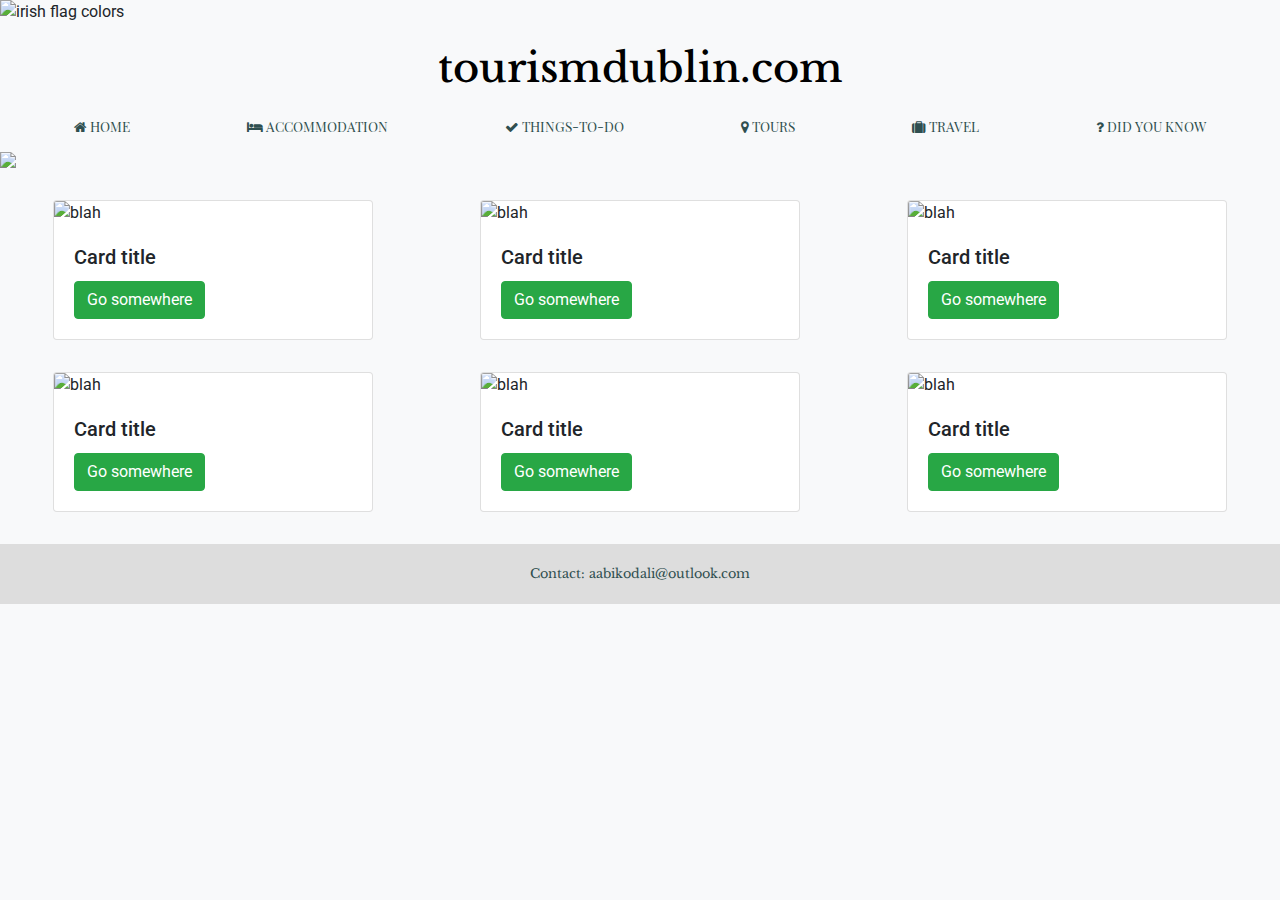
==== accommodation.html @ 73d419e8 "changed button colour and changed column sizes" ====
<!DOCTYPE html>
<html lang="en">

<head>
	<meta charset="UTF-8">
	<meta name="viewport" content="width=device-width, initial-scale=1.0">
	<meta http-equiv="X-UA-Compatible" content="ie=edge">
	<script src="https://code.jquery.com/jquery-3.3.1.slim.min.js"
		integrity="sha384-q8i/X+965DzO0rT7abK41JStQIAqVgRVzpbzo5smXKp4YfRvH+8abtTE1Pi6jizo" crossorigin="anonymous">
	</script>
	<script src="https://cdnjs.cloudflare.com/ajax/libs/popper.js/1.14.7/umd/popper.min.js"
		integrity="sha384-UO2eT0CpHqdSJQ6hJty5KVphtPhzWj9WO1clHTMGa3JDZwrnQq4sF86dIHNDz0W1" crossorigin="anonymous">
	</script>
	<script src="https://stackpath.bootstrapcdn.com/bootstrap/4.3.1/js/bootstrap.min.js"
		integrity="sha384-JjSmVgyd0p3pXB1rRibZUAYoIIy6OrQ6VrjIEaFf/nJGzIxFDsf4x0xIM+B07jRM" crossorigin="anonymous">
	</script>
	<link rel="stylesheet" href="https://stackpath.bootstrapcdn.com/bootstrap/4.3.1/css/bootstrap.min.css"
		integrity="sha384-ggOyR0iXCbMQv3Xipma34MD+dH/1fQ784/j6cY/iJTQUOhcWr7x9JvoRxT2MZw1T" crossorigin="anonymous">
	<link rel="stylesheet" href="https://stackpath.bootstrapcdn.com/font-awesome/4.7.0/css/font-awesome.min.css">
	<link rel="stylesheet" href="assets/css/style.css" type="text/css">
	<title>tourismdublin.com</title>
</head>

<body>
	<header>
		<img src="https://i.imgur.com/FGhHCQj.png" class="img-fluid" id="divider" alt="irish flag colors">
		<h1 class="d-none d-md-block"><a href="index.html">tourismdublin.com</a></h1>
	</header>

	<nav class="navbar navbar-expand-md navbar-light bg-light sticky-top" role="navigation">
		<button class="navbar-toggler" data-toggle="collapse" data-target="#collapsenav">
    <span class="navbar-toggler-icon"></span>
    </button>
		<a class="d-md-none navbar-brand" id="smallscreenlogo">tourismdublin.com</a>

		<div class="collapse navbar-collapse" id="collapsenav">
			<ul class="navbar-nav nav-fill w-100">
				<li class="nav-item">
					<a class="nav-link" href="index.html"><i class="fa fa-home" aria-hidden="true"></i> Home</a>
				</li>
				<li class="nav-item">
					<a class="nav-link" href="#"><i class="fa fa-bed" aria-hidden="true"></i> Accommodation</a>
				</li>
				<li class="nav-item">
					<a class="nav-link" href="#"><i class="fa fa-check" aria-hidden="true"></i> Things-To-Do</a>
				</li>
				<li class="nav-item">
					<a class="nav-link" href="#"><i class="fa fa-map-marker" aria-hidden="true"></i> Tours</a>
				</li>
				<li class="nav-item">
					<a class="nav-link" href="#"><i class="fa fa-suitcase" aria-hidden="true"></i> Travel</a>
				</li>
				<li class="nav-item">
					<a class="nav-link" href="#"><i class="fa fa-question" aria-hidden="true"></i> Did You Know</a>
				</li>
			</ul>
		</div>
	</nav>
	<img src="https://i.imgur.com/uDa6GMF.jpg" class="img-fluid homeimage">

	<div class="container-fluid">
        <div class="row justify-content-around">
        
        <div class="card cardwidth col-xs-6 col-sm-4 col-lg-3">
        
          <img src="https://i.imgur.com/vJRN5zq.jpg" class="card-img-top" alt="blah">
          <div class="card-body">
            <h5 class="card-title">Card title</h5>
            <a href="#" class="btn btn-success">Go somewhere</a>
          </div>
        </div>
        
        <div class="card cardwidth col-xs-6 col-sm-4 col-lg-3">
        
          <img src="https://i.imgur.com/vJRN5zq.jpg" class="card-img-top" alt="blah">
          <div class="card-body">
            <h5 class="card-title">Card title</h5>
            <a href="#" class="btn btn-success">Go somewhere</a>
          </div>
        </div>
        
        <div class="w-100 d-none d-sm-block d-lg-none"></div>
        
        <div class="card cardwidth col-xs-6 col-sm-4 col-lg-3">
        
          <img src="https://i.imgur.com/vJRN5zq.jpg" class="card-img-top" alt="blah">
          <div class="card-body">
            <h5 class="card-title">Card title</h5>
            <a href="#" class="btn btn-success">Go somewhere</a>
          </div>
        </div>
        
        <div class="w-100 d-none d-lg-block"></div>
        
        <div class="card cardwidth col-xs-6 col-sm-4 col-lg-3">
        
          <img src="https://i.imgur.com/vJRN5zq.jpg" class="card-img-top" alt="blah">
          <div class="card-body">
            <h5 class="card-title">Card title</h5>
            <a href="#" class="btn btn-success">Go somewhere</a>
          </div>
        </div>
        
        <div class="w-100 d-none d-sm-block d-lg-none"></div>
        
        <div class="card cardwidth col-xs-6 col-sm-4 col-lg-3">
        
          <img src="https://i.imgur.com/vJRN5zq.jpg" class="card-img-top" alt="blah">
          <div class="card-body">
            <h5 class="card-title">Card title</h5>
            <a href="#" class="btn btn-success">Go somewhere</a>
          </div>
        </div>
        
        <div class="card cardwidth col-xs-6 col-sm-4 col-lg-3">
        
          <img src="https://i.imgur.com/vJRN5zq.jpg" class="card-img-top" alt="blah">
          <div class="card-body">
            <h5 class="card-title">Card title</h5>
            <a href="#" class="btn btn-success">Go somewhere</a>
          </div>
        </div>
        
        </div>
        </div>

	<footer>
		<span>Contact: <email>aabikodali@outlook.com</email></span>
	</footer>
</body>

</html>
---- assets/css/style.css ----
@import url('https://fonts.googleapis.com/css?family=Arvo|DM+Serif+Text|Libre+Baskerville|Open+Sans|Playfair+Display+SC|Roboto&display=swap');

body {
    background-color: rgb(248, 249, 250);
}

header h1 {
    text-align: center;
    font-family: libre baskerville;
    color: black;
    margin-top: 20px;
}

header h1 a {
    color: black;
}

h1 a:hover {
    text-decoration: none;
    color: darkslategrey;
}

header img {
    display: block;
}

#smallscreenlogo {
    font-family: libre baskerville;
    text-align: center;
}

.navbar .nav-item .nav-link {
    text-transform: uppercase;
    font-family: playfair display sc;
    font-size: .85em;
    color: darkslategrey;
}

.navbar .nav-item .nav-link:hover {
    color: rgb(0, 151, 0);
}

.homeimage {
    margin-bottom: 2rem;
}

.container-fluid .cardwidth {
    padding: 0;
    margin-bottom: 2rem;
}

.welcometext {
    font-size: .9rem;
    text-align: justify;
    padding-top: 20px;
    padding-bottom: 20px;
    padding-left: 15px;
    padding-right: 15px;
    font-family: open sans;
    color: rgb(58, 92, 92);
}

footer {
    background-color: rgb(221, 221, 221);
    padding-bottom: 10px;
    padding-top: 10px;
    }

footer span {
    display: block;
    color: darkslategrey;
    text-align: center;
    padding-top: 10px;
    padding-bottom: 10px;
    margin-bottom: 0;
    font-family: libre baskerville;
    font-size: 0.8em;
}

@media only screen and (min-width: 600px) {
    .welcometext {
        font-size: 1rem;
        padding: 30px; 20px, 30px, 20px;
    }
}

@media only screen and (min-width: 768px) {
    .welcometext {
        font-size: 1.2rem;
        padding: 30px; 20px, 30px, 20px;
    }
}
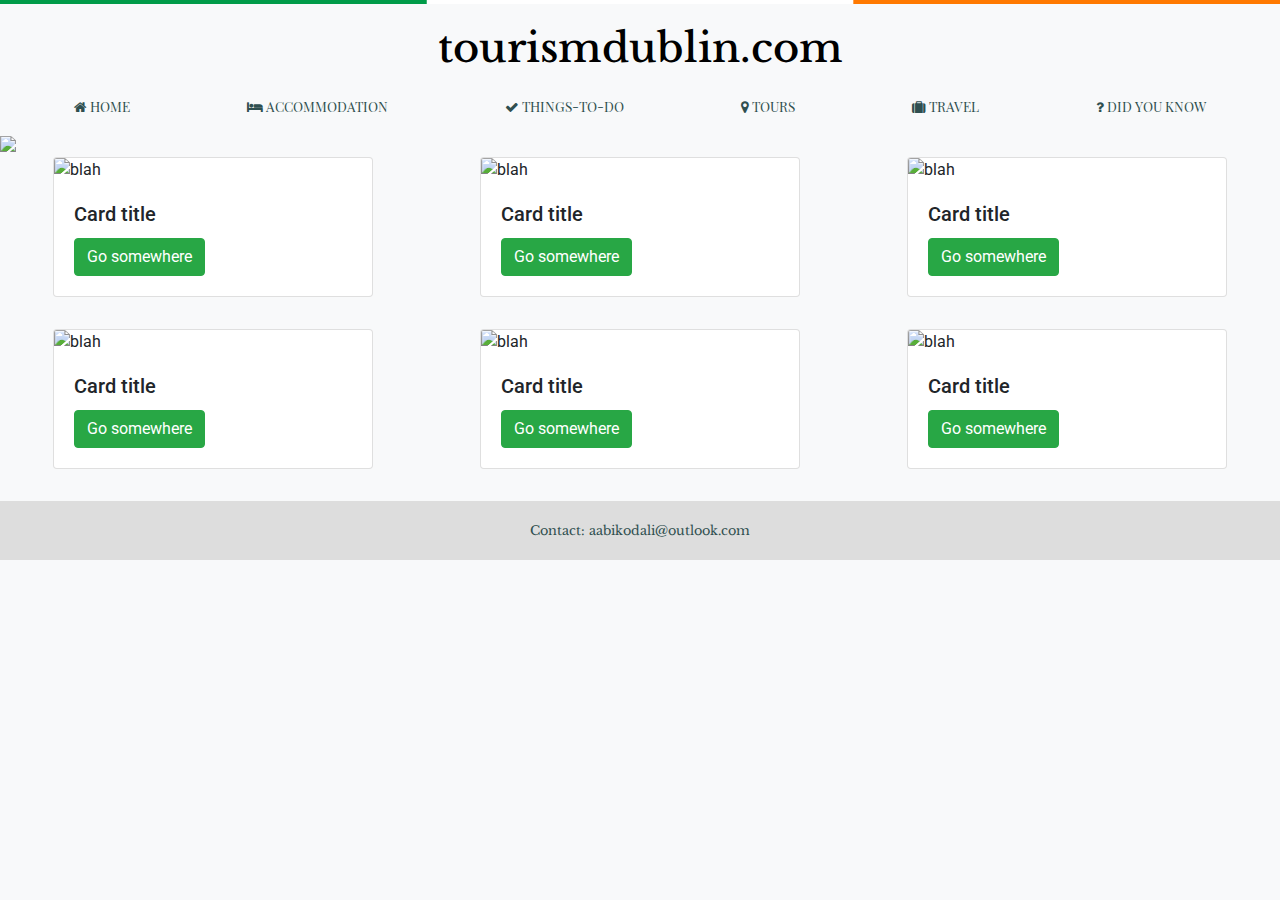
==== commit 0885cbaa: "finished index.html" ====
--- a/accommodation.html
+++ b/accommodation.html
@@ -23,7 +23,7 @@
 
 <body>
 	<header>
-		<img src="https://i.imgur.com/FGhHCQj.png" class="img-fluid" id="divider" alt="irish flag colors">
+		<img src="assets/img/10pxdivider.png" class="img-fluid" id="divider" alt="irish flag colors">
 		<h1 class="d-none d-md-block"><a href="index.html">tourismdublin.com</a></h1>
 	</header>
 
@@ -39,19 +39,19 @@
 					<a class="nav-link" href="index.html"><i class="fa fa-home" aria-hidden="true"></i> Home</a>
 				</li>
 				<li class="nav-item">
-					<a class="nav-link" href="#"><i class="fa fa-bed" aria-hidden="true"></i> Accommodation</a>
+					<a class="nav-link" href="accommodation.html"><i class="fa fa-bed" aria-hidden="true"></i> Accommodation</a>
 				</li>
 				<li class="nav-item">
-					<a class="nav-link" href="#"><i class="fa fa-check" aria-hidden="true"></i> Things-To-Do</a>
+					<a class="nav-link" href="ttd.html"><i class="fa fa-check" aria-hidden="true"></i> Things-To-Do</a>
 				</li>
 				<li class="nav-item">
-					<a class="nav-link" href="#"><i class="fa fa-map-marker" aria-hidden="true"></i> Tours</a>
+					<a class="nav-link" href="tours.html"><i class="fa fa-map-marker" aria-hidden="true"></i> Tours</a>
 				</li>
 				<li class="nav-item">
-					<a class="nav-link" href="#"><i class="fa fa-suitcase" aria-hidden="true"></i> Travel</a>
+					<a class="nav-link" href="travel.html"><i class="fa fa-suitcase" aria-hidden="true"></i> Travel</a>
 				</li>
 				<li class="nav-item">
-					<a class="nav-link" href="#"><i class="fa fa-question" aria-hidden="true"></i> Did You Know</a>
+					<a class="nav-link" href="didyouknow.html"><i class="fa fa-question" aria-hidden="true"></i> Did You Know</a>
 				</li>
 			</ul>
 		</div>
--- a/assets/css/style.css
+++ b/assets/css/style.css
@@ -41,7 +41,7 @@
 }
 
 .homeimage {
-    margin-bottom: 2rem;
+    margin-bottom: .2rem;
 }
 
 .container-fluid .cardwidth {
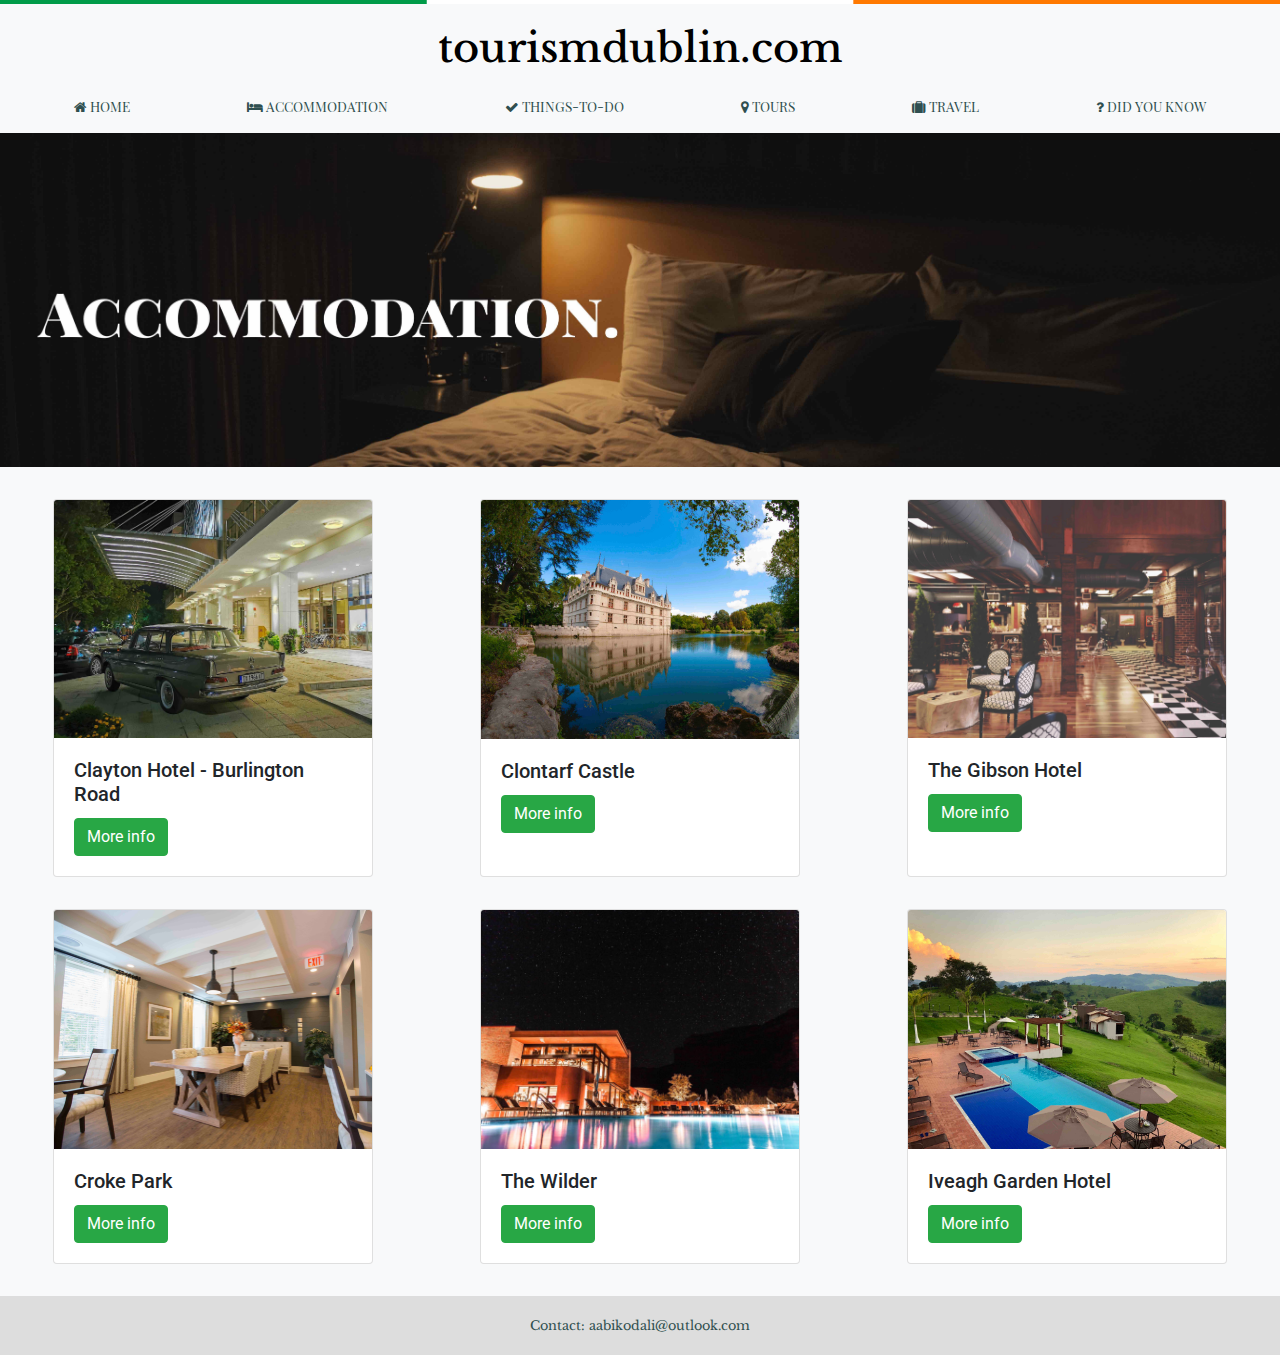
==== commit f0264392: "finished accommodation.html and validated with w3c validator" ====
--- a/accommodation.html
+++ b/accommodation.html
@@ -56,26 +56,26 @@
 			</ul>
 		</div>
 	</nav>
-	<img src="https://i.imgur.com/uDa6GMF.jpg" class="img-fluid homeimage">
+	<img src="assets/img/2acccomp.jpg" class="img-fluid" id="acc-cover-img" alt="bedside lamp illuminating a bed">
 
 	<div class="container-fluid">
         <div class="row justify-content-around">
         
         <div class="card cardwidth col-xs-6 col-sm-4 col-lg-3">
         
-          <img src="https://i.imgur.com/vJRN5zq.jpg" class="card-img-top" alt="blah">
+          <img src="assets/img/accommodation/comclaytonhotel.jpg" class="card-img-top" alt="image of hotel entrance">
           <div class="card-body">
-            <h5 class="card-title">Card title</h5>
-            <a href="#" class="btn btn-success">Go somewhere</a>
+            <h5 class="card-title">Clayton Hotel - Burlington Road</h5>
+            <a href="https://www.claytonhotelburlingtonroad.com" target="_blank" class="btn btn-success stretched-link">More info</a>
           </div>
         </div>
         
         <div class="card cardwidth col-xs-6 col-sm-4 col-lg-3">
         
-          <img src="https://i.imgur.com/vJRN5zq.jpg" class="card-img-top" alt="blah">
+          <img src="assets/img/accommodation/comclontarfcastle.jpg" class="card-img-top" alt="image of a castle hotel">
           <div class="card-body">
-            <h5 class="card-title">Card title</h5>
-            <a href="#" class="btn btn-success">Go somewhere</a>
+            <h5 class="card-title">Clontarf Castle</h5>
+            <a href="https://www.clontarfcastle.ie" target="_blank" class="btn btn-success stretched-link">More info</a>
           </div>
         </div>
         
@@ -83,10 +83,10 @@
         
         <div class="card cardwidth col-xs-6 col-sm-4 col-lg-3">
         
-          <img src="https://i.imgur.com/vJRN5zq.jpg" class="card-img-top" alt="blah">
+		 <img src="assets/img/accommodation/comgibsonhotel.jpg" class="card-img-top" alt="hotel bar and lobby">
           <div class="card-body">
-            <h5 class="card-title">Card title</h5>
-            <a href="#" class="btn btn-success">Go somewhere</a>
+            <h5 class="card-title">The Gibson Hotel</h5>
+            <a href="https://www.thegibsonhotel.ie/" target="_blank" class="btn btn-success stretched-link">More info</a>
           </div>
         </div>
         
@@ -94,10 +94,10 @@
         
         <div class="card cardwidth col-xs-6 col-sm-4 col-lg-3">
         
-          <img src="https://i.imgur.com/vJRN5zq.jpg" class="card-img-top" alt="blah">
+          <img src="assets/img/accommodation/comcrokepark.jpg" class="card-img-top" alt="modern looking room">
           <div class="card-body">
-            <h5 class="card-title">Card title</h5>
-            <a href="#" class="btn btn-success">Go somewhere</a>
+            <h5 class="card-title">Croke Park</h5>
+            <a href="https://crokepark.ie" target="_blank" class="btn btn-success stretched-link">More info</a>
           </div>
         </div>
         
@@ -105,19 +105,19 @@
         
         <div class="card cardwidth col-xs-6 col-sm-4 col-lg-3">
         
-          <img src="https://i.imgur.com/vJRN5zq.jpg" class="card-img-top" alt="blah">
+          <img src="assets/img/accommodation/comthewilder.jpg" class="card-img-top" alt="hotel and pool under starry sky">
           <div class="card-body">
-            <h5 class="card-title">Card title</h5>
-            <a href="#" class="btn btn-success">Go somewhere</a>
+            <h5 class="card-title">The Wilder</h5>
+            <a href="https://www.thewilder.ie" target="_blank" class="btn btn-success stretched-link">More info</a>
           </div>
         </div>
         
         <div class="card cardwidth col-xs-6 col-sm-4 col-lg-3">
         
-          <img src="https://i.imgur.com/vJRN5zq.jpg" class="card-img-top" alt="blah">
+          <img src="assets/img/accommodation/comiveaghgarden.jpg" class="card-img-top" alt="countryside swimming pool">
           <div class="card-body">
-            <h5 class="card-title">Card title</h5>
-            <a href="#" class="btn btn-success">Go somewhere</a>
+            <h5 class="card-title">Iveagh Garden Hotel</h5>
+            <a href="https://www.iveaghgardenhotel.ie/" target="_blank" class="btn btn-success stretched-link">More info</a>
           </div>
         </div>
         
@@ -125,7 +125,7 @@
         </div>
 
 	<footer>
-		<span>Contact: <email>aabikodali@outlook.com</email></span>
+		<span>Contact: aabikodali@outlook.com</span>
 	</footer>
 </body>
 
--- a/assets/css/style.css
+++ b/assets/css/style.css
@@ -42,6 +42,10 @@
 
 .homeimage {
     margin-bottom: .2rem;
+}
+
+#acc-cover-img {
+    margin-bottom: 2rem;
 }
 
 .container-fluid .cardwidth {
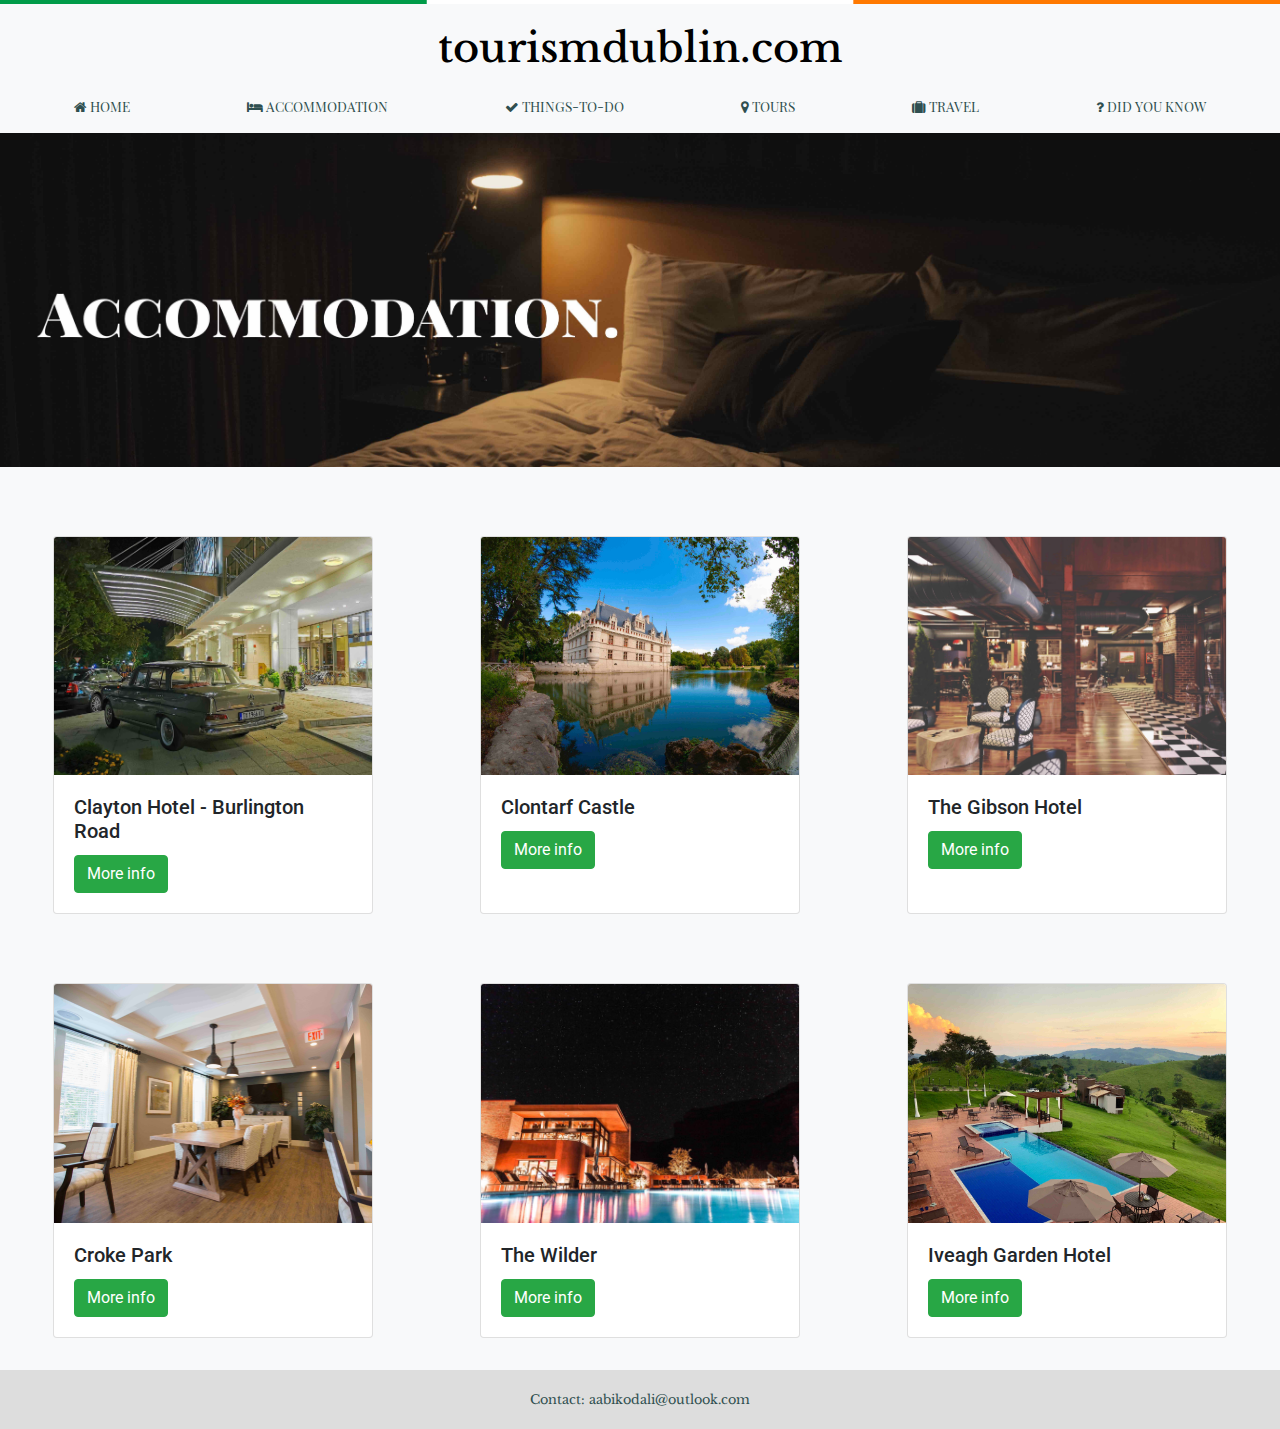
==== commit 68b8610e: "added wireframes and comments" ====
--- a/accommodation.html
+++ b/accommodation.html
@@ -7,13 +7,13 @@
 	<meta http-equiv="X-UA-Compatible" content="ie=edge">
 	<script src="https://code.jquery.com/jquery-3.3.1.slim.min.js"
 		integrity="sha384-q8i/X+965DzO0rT7abK41JStQIAqVgRVzpbzo5smXKp4YfRvH+8abtTE1Pi6jizo" crossorigin="anonymous">
-	</script>
+		</script>
 	<script src="https://cdnjs.cloudflare.com/ajax/libs/popper.js/1.14.7/umd/popper.min.js"
 		integrity="sha384-UO2eT0CpHqdSJQ6hJty5KVphtPhzWj9WO1clHTMGa3JDZwrnQq4sF86dIHNDz0W1" crossorigin="anonymous">
-	</script>
+		</script>
 	<script src="https://stackpath.bootstrapcdn.com/bootstrap/4.3.1/js/bootstrap.min.js"
 		integrity="sha384-JjSmVgyd0p3pXB1rRibZUAYoIIy6OrQ6VrjIEaFf/nJGzIxFDsf4x0xIM+B07jRM" crossorigin="anonymous">
-	</script>
+		</script>
 	<link rel="stylesheet" href="https://stackpath.bootstrapcdn.com/bootstrap/4.3.1/css/bootstrap.min.css"
 		integrity="sha384-ggOyR0iXCbMQv3Xipma34MD+dH/1fQ784/j6cY/iJTQUOhcWr7x9JvoRxT2MZw1T" crossorigin="anonymous">
 	<link rel="stylesheet" href="https://stackpath.bootstrapcdn.com/font-awesome/4.7.0/css/font-awesome.min.css">
@@ -22,15 +22,20 @@
 </head>
 
 <body>
+
+	<!-- colored line at the top of the page / logo start -->
+
 	<header>
 		<img src="assets/img/10pxdivider.png" class="img-fluid" id="divider" alt="irish flag colors">
 		<h1 class="d-none d-md-block"><a href="index.html">tourismdublin.com</a></h1>
 	</header>
 
-	<nav class="navbar navbar-expand-md navbar-light bg-light sticky-top" role="navigation">
+	<!-- nav bar start -->
+
+	<nav class="navbar navbar-expand-md navbar-light bg-light sticky-top">
 		<button class="navbar-toggler" data-toggle="collapse" data-target="#collapsenav">
-    <span class="navbar-toggler-icon"></span>
-    </button>
+			<span class="navbar-toggler-icon"></span>
+		</button>
 		<a class="d-md-none navbar-brand" id="smallscreenlogo">tourismdublin.com</a>
 
 		<div class="collapse navbar-collapse" id="collapsenav">
@@ -39,7 +44,8 @@
 					<a class="nav-link" href="index.html"><i class="fa fa-home" aria-hidden="true"></i> Home</a>
 				</li>
 				<li class="nav-item">
-					<a class="nav-link" href="accommodation.html"><i class="fa fa-bed" aria-hidden="true"></i> Accommodation</a>
+					<a class="nav-link" href="accommodation.html"><i class="fa fa-bed" aria-hidden="true"></i>
+						Accommodation</a>
 				</li>
 				<li class="nav-item">
 					<a class="nav-link" href="ttd.html"><i class="fa fa-check" aria-hidden="true"></i> Things-To-Do</a>
@@ -51,78 +57,95 @@
 					<a class="nav-link" href="travel.html"><i class="fa fa-suitcase" aria-hidden="true"></i> Travel</a>
 				</li>
 				<li class="nav-item">
-					<a class="nav-link" href="didyouknow.html"><i class="fa fa-question" aria-hidden="true"></i> Did You Know</a>
+					<a class="nav-link" href="didyouknow.html"><i class="fa fa-question" aria-hidden="true"></i> Did You
+						Know</a>
 				</li>
 			</ul>
 		</div>
 	</nav>
+
+	<!-- cover image start -->
+
 	<img src="assets/img/2acccomp.jpg" class="img-fluid" id="acc-cover-img" alt="bedside lamp illuminating a bed">
 
+	<!-- accommodation cards start -->
+
 	<div class="container-fluid">
-        <div class="row justify-content-around">
-        
-        <div class="card cardwidth col-xs-6 col-sm-4 col-lg-3">
-        
-          <img src="assets/img/accommodation/comclaytonhotel.jpg" class="card-img-top" alt="image of hotel entrance">
-          <div class="card-body">
-            <h5 class="card-title">Clayton Hotel - Burlington Road</h5>
-            <a href="https://www.claytonhotelburlingtonroad.com" target="_blank" class="btn btn-success stretched-link">More info</a>
-          </div>
-        </div>
-        
-        <div class="card cardwidth col-xs-6 col-sm-4 col-lg-3">
-        
-          <img src="assets/img/accommodation/comclontarfcastle.jpg" class="card-img-top" alt="image of a castle hotel">
-          <div class="card-body">
-            <h5 class="card-title">Clontarf Castle</h5>
-            <a href="https://www.clontarfcastle.ie" target="_blank" class="btn btn-success stretched-link">More info</a>
-          </div>
-        </div>
-        
-        <div class="w-100 d-none d-sm-block d-lg-none"></div>
-        
-        <div class="card cardwidth col-xs-6 col-sm-4 col-lg-3">
-        
-		 <img src="assets/img/accommodation/comgibsonhotel.jpg" class="card-img-top" alt="hotel bar and lobby">
-          <div class="card-body">
-            <h5 class="card-title">The Gibson Hotel</h5>
-            <a href="https://www.thegibsonhotel.ie/" target="_blank" class="btn btn-success stretched-link">More info</a>
-          </div>
-        </div>
-        
-        <div class="w-100 d-none d-lg-block"></div>
-        
-        <div class="card cardwidth col-xs-6 col-sm-4 col-lg-3">
-        
-          <img src="assets/img/accommodation/comcrokepark.jpg" class="card-img-top" alt="modern looking room">
-          <div class="card-body">
-            <h5 class="card-title">Croke Park</h5>
-            <a href="https://crokepark.ie" target="_blank" class="btn btn-success stretched-link">More info</a>
-          </div>
-        </div>
-        
-        <div class="w-100 d-none d-sm-block d-lg-none"></div>
-        
-        <div class="card cardwidth col-xs-6 col-sm-4 col-lg-3">
-        
-          <img src="assets/img/accommodation/comthewilder.jpg" class="card-img-top" alt="hotel and pool under starry sky">
-          <div class="card-body">
-            <h5 class="card-title">The Wilder</h5>
-            <a href="https://www.thewilder.ie" target="_blank" class="btn btn-success stretched-link">More info</a>
-          </div>
-        </div>
-        
-        <div class="card cardwidth col-xs-6 col-sm-4 col-lg-3">
-        
-          <img src="assets/img/accommodation/comiveaghgarden.jpg" class="card-img-top" alt="countryside swimming pool">
-          <div class="card-body">
-            <h5 class="card-title">Iveagh Garden Hotel</h5>
-            <a href="https://www.iveaghgardenhotel.ie/" target="_blank" class="btn btn-success stretched-link">More info</a>
-          </div>
-        </div>
-        
-        </div>
-        </div>
+		<div class="row justify-content-around">
+
+			<div class="card cardwidth col-xs-6 col-sm-4 col-lg-3">
+
+				<img src="assets/img/accommodation/comclaytonhotel.jpg" class="card-img-top"
+					alt="image of hotel entrance">
+				<div class="card-body">
+					<h5 class="card-title">Clayton Hotel - Burlington Road</h5>
+					<a href="https://www.claytonhotelburlingtonroad.com" target="_blank"
+						class="btn btn-success stretched-link">More info</a>
+				</div>
+			</div>
+
+			<div class="card cardwidth col-xs-6 col-sm-4 col-lg-3">
+
+				<img src="assets/img/accommodation/comclontarfcastle.jpg" class="card-img-top"
+					alt="image of a castle hotel">
+				<div class="card-body">
+					<h5 class="card-title">Clontarf Castle</h5>
+					<a href="https://www.clontarfcastle.ie" target="_blank" class="btn btn-success stretched-link">More
+						info</a>
+				</div>
+			</div>
+
+			<div class="w-100 d-none d-sm-block d-lg-none"></div>
+
+			<div class="card cardwidth col-xs-6 col-sm-4 col-lg-3">
+
+				<img src="assets/img/accommodation/comgibsonhotel.jpg" class="card-img-top" alt="hotel bar and lobby">
+				<div class="card-body">
+					<h5 class="card-title">The Gibson Hotel</h5>
+					<a href="https://www.thegibsonhotel.ie/" target="_blank" class="btn btn-success stretched-link">More
+						info</a>
+				</div>
+			</div>
+
+			<div class="w-100 d-none d-lg-block"></div>
+
+			<div class="card cardwidth col-xs-6 col-sm-4 col-lg-3">
+
+				<img src="assets/img/accommodation/comcrokepark.jpg" class="card-img-top" alt="modern looking room">
+				<div class="card-body">
+					<h5 class="card-title">Croke Park</h5>
+					<a href="https://crokepark.ie" target="_blank" class="btn btn-success stretched-link">More info</a>
+				</div>
+			</div>
+
+			<div class="w-100 d-none d-sm-block d-lg-none"></div>
+
+			<div class="card cardwidth col-xs-6 col-sm-4 col-lg-3">
+
+				<img src="assets/img/accommodation/comthewilder.jpg" class="card-img-top"
+					alt="hotel and pool under starry sky">
+				<div class="card-body">
+					<h5 class="card-title">The Wilder</h5>
+					<a href="https://www.thewilder.ie" target="_blank" class="btn btn-success stretched-link">More
+						info</a>
+				</div>
+			</div>
+
+			<div class="card cardwidth col-xs-6 col-sm-4 col-lg-3">
+
+				<img src="assets/img/accommodation/comiveaghgarden.jpg" class="card-img-top"
+					alt="countryside swimming pool">
+				<div class="card-body">
+					<h5 class="card-title">Iveagh Garden Hotel</h5>
+					<a href="https://www.iveaghgardenhotel.ie/" target="_blank"
+						class="btn btn-success stretched-link">More info</a>
+				</div>
+			</div>
+
+		</div>
+	</div>
+
+	<!-- footer start -->
 
 	<footer>
 		<span>Contact: aabikodali@outlook.com</span>
--- a/assets/css/style.css
+++ b/assets/css/style.css
@@ -4,9 +4,10 @@
     background-color: rgb(248, 249, 250);
 }
 
+/* main logo and header - start */
 header h1 {
     text-align: center;
-    font-family: libre baskerville;
+    font-family: "libre baskerville", serif;
     color: black;
     margin-top: 20px;
 }
@@ -23,15 +24,18 @@
 header img {
     display: block;
 }
+/* main logo and header - end */
 
+
+/* nav bar and responsive logo - start */
 #smallscreenlogo {
-    font-family: libre baskerville;
+    font-family: "libre baskerville", serif;
     text-align: center;
 }
 
 .navbar .nav-item .nav-link {
     text-transform: uppercase;
-    font-family: playfair display sc;
+    font-family: "playfair display sc", serif;
     font-size: .85em;
     color: darkslategrey;
 }
@@ -39,20 +43,17 @@
 .navbar .nav-item .nav-link:hover {
     color: rgb(0, 151, 0);
 }
+/* nav bar and responsive logo - end */
 
+
+/* home page image - start */
 .homeimage {
-    margin-bottom: .2rem;
+    margin-bottom: .27rem;
 }
+/* home page image - end */
 
-#acc-cover-img {
-    margin-bottom: 2rem;
-}
 
-.container-fluid .cardwidth {
-    padding: 0;
-    margin-bottom: 2rem;
-}
-
+/* home page main image text - start */
 .welcometext {
     font-size: .9rem;
     text-align: justify;
@@ -60,10 +61,53 @@
     padding-bottom: 20px;
     padding-left: 15px;
     padding-right: 15px;
-    font-family: open sans;
+    font-family: "open sans", sans-serif;
     color: rgb(58, 92, 92);
 }
+/* home page main image text - end */
 
+
+/* accommodation page cover image - start */
+#acc-cover-img {
+    margin-bottom: 2rem;
+}
+/* accommodation page cover image - end */
+
+
+/* cards - start */
+.container-fluid .cardwidth {
+    padding: 0;
+    margin-bottom: 2rem;
+    margin-top: 2.3rem;
+}
+/* cards - end */
+
+
+/* travel page info heading - start */
+#h5travelinfo {
+    text-align: center;
+    font-family: "libre baskerville", serif;
+}
+/* travel page info heading - end */
+
+
+/* did you know facts - start */
+#dykfactsheader {
+    margin-left: 2rem;
+    margin-right: 2rem;
+    margin-bottom: 1rem;
+}
+
+#dykfactslist {
+    font-size: 1.3rem;
+    margin-left: 2rem;
+    margin-right: 2rem;
+    margin-bottom: 2rem;
+}
+/* did you know facts - end */
+
+
+/* footer - start */
 footer {
     background-color: rgb(221, 221, 221);
     padding-bottom: 10px;
@@ -77,14 +121,15 @@
     padding-top: 10px;
     padding-bottom: 10px;
     margin-bottom: 0;
-    font-family: libre baskerville;
+    font-family: "libre baskerville", serif;
     font-size: 0.8em;
 }
+/* footer - end */
 
 @media only screen and (min-width: 600px) {
     .welcometext {
         font-size: 1rem;
-        padding: 30px; 20px, 30px, 20px;
+        padding: 30px, 20px, 30px, 20px;
     }
 }
 
